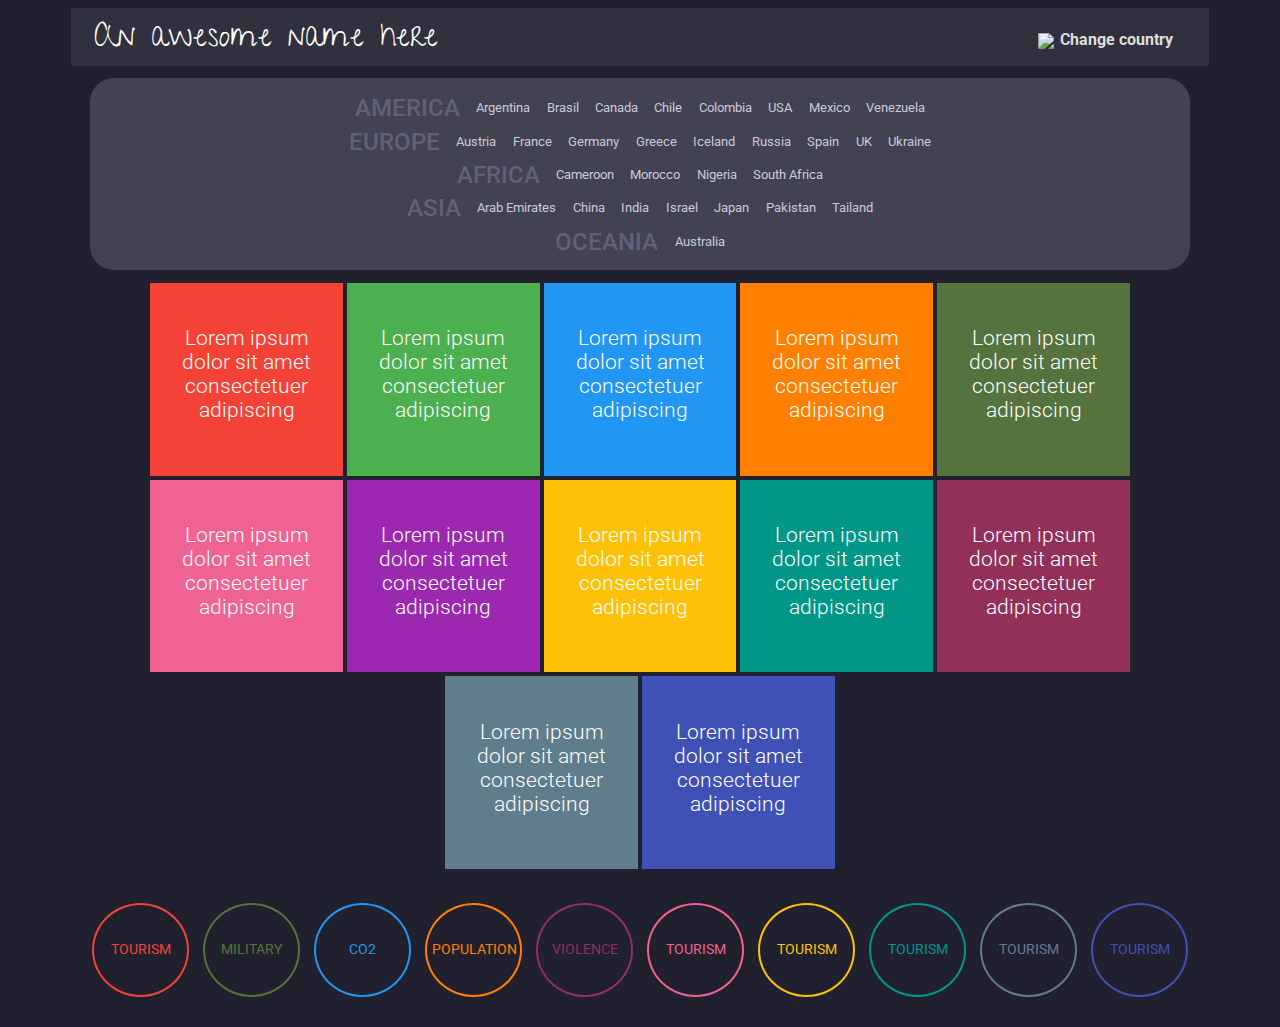
==== mockup.html @ 42cbe8e0 "mockup & style update" ====
<!DOCTYPE html>
<!--[if lt IE 7 ]><html class="ie ie6" lang="en"> <![endif]-->
<!--[if IE 7 ]><html class="ie ie7" lang="en"> <![endif]-->
<!--[if IE 8 ]><html class="ie ie8" lang="en"> <![endif]-->
<!--[if (gte IE 9)|!(IE)]><!--><html lang="en"> <!--<![endif]-->
	<head>
		<meta charset="utf-8">
		<title>::: Mockup Hackathon JakobWera :::</title>
		<meta name="description" content="">
		<meta name="author" content="">
		<meta name="viewport" content="width=device-width">
		<link rel="stylesheet" href="css/style.css">
		<link href='http://fonts.googleapis.com/css?family=Roboto:400,300,300italic,400italic,500,700,500italic,700italic' rel='stylesheet' type='text/css'>
		<link href='http://fonts.googleapis.com/css?family=Rock+Salt' rel='stylesheet' type='text/css'>
		<link href='http://fonts.googleapis.com/css?family=Give+You+Glory' rel='stylesheet' type='text/css'>
		<script type="text/javascript" language="javascript" src="js/dynamics.js"></script>
	</head>
	<body>
		<div id="mainContainer">
			<header>
				<h1>An awesome name here</h1>
				<div id="changeCountry">
					<a href="#">
						<img src="img/arrowDown.png"/>
						<p>Change country</p>
					</a>
				</div><div class="clear"></div>
			</header>

			<!-- COUNTRY BOX -->

			<div id="countryBox">
				<div class="countryTxt">
					<ul>
						<li><h2>AMERICA</h2></li>
						<li><a href="#" title="">Argentina</a></li>
						<li><a href="#" title="">Brasil</a></li>
						<li><a href="#" title="">Canada</a></li>
						<li><a href="#" title="">Chile</a></li>
						<li><a href="#" title="">Colombia</a></li>
						<li><a href="#" title="">USA</a></li>
						<li><a href="#" title="">Mexico</a></li>
						<li><a href="#" title="">Venezuela</a></li>
					</ul>
					<br>
					<ul>
						<li><h2>EUROPE</h2></li>
						<li><a href="#" title="">Austria</a></li>
						<li><a href="#" title="">France</a></li>
						<li><a href="#" title="">Germany</a></li>
						<li><a href="#" title="">Greece</a></li>
						<li><a href="#" title="">Iceland</a></li>
						<li><a href="#" title="">Russia</a></li>
						<li><a href="#" title="">Spain</a></li>
						<li><a href="#" title="">UK</a></li>
						<li><a href="#" title="">Ukraine</a></li>
					</ul>
					<br>
					<ul>
						<li><h2>AFRICA</h2></li>
						<li><a href="#" title="">Cameroon</a></li>
						<li><a href="#" title="">Morocco</a></li>
						<li><a href="#" title="">Nigeria</a></li>
						<li><a href="#" title="">South Africa</a></li>
					</ul>
					<br>
					<ul>
						<li><h2>ASIA</h2></li>
						<li><a href="#" title="">Arab Emirates</a></li>
						<li><a href="#" title="">China</a></li>
						<li><a href="#" title="">India</a></li>
						<li><a href="#" title="">Israel</a></li>
						<li><a href="#" title="">Japan</a></li>
						<li><a href="#" title="">Pakistan</a></li>
						<li><a href="#" title="">Tailand</a></li>
					</ul>
					<br>
					<ul>
						<li><h2>OCEANIA</h2></li>
						<li><a href="#" title="">Australia</a></li>
					</ul>
				</div>
			</div> 

			<div id="tileBox">
				<div class="tile" id="coral">
					<p>Lorem ipsum dolor sit amet consectetuer adipiscing</p>
				</div>
				<div class="tile" id="green">
					<p>Lorem ipsum dolor sit amet consectetuer adipiscing</p>
				</div>
				<div class="tile" id="baby">
					<p>Lorem ipsum dolor sit amet consectetuer adipiscing</p>
				</div>
				<div class="tile" id="orange">
					<p>Lorem ipsum dolor sit amet consectetuer adipiscing</p>
				</div>
				<div class="tile" id="mGreen">
					<p>Lorem ipsum dolor sit amet consectetuer adipiscing</p>
				</div>
				<div class="tile" id="pink">
					<p>Lorem ipsum dolor sit amet consectetuer adipiscing</p>
				</div>
				<div class="tile" id="purple">
					<p>Lorem ipsum dolor sit amet consectetuer adipiscing</p>
				</div>
				<div class="tile" id="yellow">
					<p>Lorem ipsum dolor sit amet consectetuer adipiscing</p>
				</div>
				<div class="tile" id="teal">
					<p>Lorem ipsum dolor sit amet consectetuer adipiscing</p>
				</div>
				<div class="tile" id="fiusha">
					<p>Lorem ipsum dolor sit amet consectetuer adipiscing</p>
				</div>
				<div class="tile" id="gray">
					<p>Lorem ipsum dolor sit amet consectetuer adipiscing</p>
				</div>
				<div class="tile" id="pBlue">
					<p>Lorem ipsum dolor sit amet consectetuer adipiscing</p>
				</div>
			</div>
			<div id="themeBox">
				<a href="#">
					<div class="theme tourism">
						<p>TOURISM</p>
					</div>
				</a>
				<a href="#">
					<div class="theme military">
						<p>MILITARY</p>
					</div>
				</a>
				<a href="#">
					<div class="theme co2">
						<p>CO2</p>
					</div>
				</a>
				<a href="#">
					<div class="theme pop">
						<p>POPULATION</p>
					</div>
				</a>
				<a href="#">
					<div class="theme violence">
						<p>VIOLENCE</p>
					</div>
				</a>
				<a href="#">
					<div class="theme themeSix">
						<p>TOURISM</p>
					</div>
				</a>
				<a href="#">
					<div class="theme themeSeven">
						<p>TOURISM</p>
					</div>
				</a>
				<a href="#">
					<div class="theme themeEight">
						<p>TOURISM</p>
					</div>
				</a>
				<a href="#">
					<div class="theme themeNine">
						<p>TOURISM</p>
					</div>
				</a>
				<a href="#">
					<div class="theme themeTen">
						<p>TOURISM</p>
					</div>
				</a>
			</div>

			<!-- SLIDING TIMELINE 

			<div id="slideWrapper">
				<div id="nineties">1990</div>
				<div id="twentyTen">2010</div>
			</div>
		
			-->
		</div>
	</body>
</html>
---- css/style.css ----
/* ===== >.< Hackathon Styles >.< ===== */

/* === GENERAL === */

body {
	background-color: #20202F;
}
h1 {
	color: #fff;
	font-family: 'Give You Glory', Georgia,sans-serif;
    font-size: 2em;
    font-weight: 300;
}
h2 {
	color: #616176;
    display: inline-block;
    font-family: "Roboto",sans-serif;
    font-size: 1.5em;
    font-weight: 500;
    vertical-align: middle;
    margin: 0;
}
a {
	text-decoration: none;
}
p {
	font-family: 'Roboto', sans-serif;
	color
}
.clear {
	clear: both;
}
/* === CONTENT === */

#mainContainer {
	width: 100%;
	margin: 0 auto;
}
header {
	background-color: #30303F;
	width: 90%;
	margin: 0 auto;
	margin: 0 auto 1%;
}
header h1 {
	float: left;
    margin: 0.5% 0 0 2%;
    width: 40%;
}
#changeCountry {
	float: right;
    margin: 0.5% 0 0;
    width: 15%;
}
#changeCountry img {
	display: inline-block;
    vertical-align: middle;
}
#changeCountry p {
	display: inline-block;
    font-weight: bold;
    margin-left: 1%;
    color: #DDD;
}
#changeCountry a:hover {
	color: #2196F3;
}

/* === COUNTRY BOX === */

#countryBox {
	background-color: #424251;
    border-radius: 24px;
    margin: 1% auto;
    padding: 1% 0;
    width: 87%;
}
.countryTxt {
	width: 90%;
	margin: 0 auto;
	text-align: center;
}
.countryTxt ul {
	display: inline-block;
    margin: 0;
    padding: 0;
    vertical-align: middle;
    width: 63%;
}
.countryTxt ul li {
	display: inline-block;
    line-height: 200%;
    margin: 0 1%;
    vertical-align: bottom;
}
.countryTxt ul li a {
	color: #CACAD8;
	font-family: "Roboto",sans-serif;
	font-size: 0.8em;
}
.countryTxt ul li a:hover {
	color: #2196F3;
}

/* ================ */

#tileBox {
	width: 90%;
	margin: 0 auto;
	text-align: center;
}
.tile {
	display: inline-block;
    height: 170px;
    padding: 1%;
    vertical-align: top;
    width: 170px;
    margin-bottom: 4px;
}
.tile p {
	color: #fff;
    font-size: 1.3em;
    font-weight: 300;
    margin: 32px auto 0;
    text-align: center;
    width: 90%;
}
#coral { background-color: #F44336; }
#green { background-color: #4CAF50; }
#baby { background-color: #2196F3; }
#orange { background-color: #FF8000; }
#mGreen { background-color: #56723D; }
#pink { background-color: #F06292; }
#purple { background-color: #9C27B0; }
#yellow { background-color: #FFC107; }
#teal { background-color: #009688; }
#fiusha { background-color: #923059; }
#gray { background-color: #607D8B; }
#pBlue { background-color: #3F51B5; }
#themeBox {
	width: 90%;
	margin: 20px auto;
	text-align: center;
}
.theme {
    border-radius: 50%;
    display: inline-block;
    margin: 10px 5px;
    padding: 22px 5px;
    text-align: center;
    vertical-align: middle;
    width: 83px;
    transition: .3s;
  -webkit-transition: .3s;
  -moz-transition: .3s;
  -o-transition: .3s;
}
.theme p {
	font-size: 0.9em;
}
.tourism {
	color: #F44336;
  	border: 2px #F44336 solid;
}
.tourism:hover {
	background-color: #F44336;
  	color: #fff
}
.military {
	color: #56723D;
  	border: 2px #56723D solid;
}
.military:hover {
	background-color: #56723D;
  	color: #fff
}
.co2 {
	color: #2196F3;
  	border: 2px #2196F3 solid;
}
.co2:hover {
	background-color: #2196F3;
  	color: #fff
}
.pop {
	color: #FF8000;
  	border: 2px #FF8000 solid;
}
.pop:hover {
	background-color: #FF8000;
  	color: #fff
}
.violence {
	color: #923059;
  	border: 2px #923059 solid;
}
.violence:hover {
	background-color: #923059;
  	color: #fff
}
.themeSix {
	color: #F06292;
  	border: 2px #F06292 solid;
}
.themeSix:hover {
	background-color: #F06292;
  	color: #fff
}
.themeSeven {
	color: #FFC107;
  	border: 2px #FFC107 solid;
}
.themeSeven:hover {
	background-color: #FFC107;
  	color: #fff
}
.themeEight {
	color: #009688;
  	border: 2px #009688 solid;
}
.themeEight:hover {
	background-color: #009688;
  	color: #fff
}
.themeNine {
	color: #607D8B;
  	border: 2px #607D8B solid;
}
.themeNine:hover {
	background-color: #607D8B;
  	color: #fff
}
.themeTen {
	color: #3F51B5;
  	border: 2px #3F51B5 solid;
}
.themeTen:hover {
	background-color: #3F51B5;
  	color: #fff
}
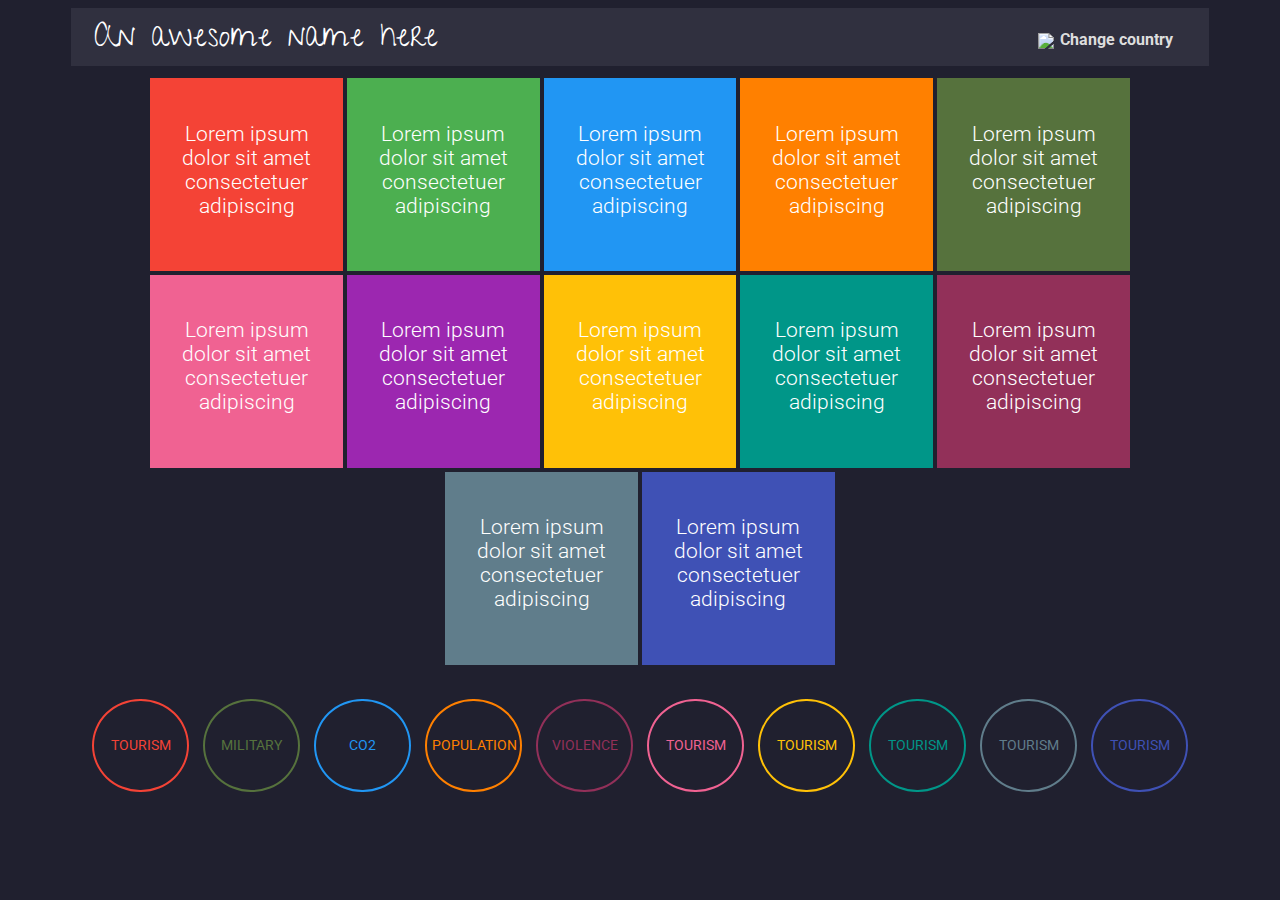
==== commit d536c346: "hide country box" ====
--- a/mockup.html
+++ b/mockup.html
@@ -27,7 +27,7 @@
 				</div><div class="clear"></div>
 			</header>
 
-			<!-- COUNTRY BOX -->
+			<!-- COUNTRY BOX 
 
 			<div id="countryBox">
 				<div class="countryTxt">
@@ -66,12 +66,12 @@
 					<br>
 					<ul>
 						<li><h2>ASIA</h2></li>
-						<li><a href="#" title="">Arab Emirates</a></li>
 						<li><a href="#" title="">China</a></li>
 						<li><a href="#" title="">India</a></li>
 						<li><a href="#" title="">Israel</a></li>
 						<li><a href="#" title="">Japan</a></li>
 						<li><a href="#" title="">Pakistan</a></li>
+						<li><a href="#" title="">Saudi Arabia</a></li>
 						<li><a href="#" title="">Tailand</a></li>
 					</ul>
 					<br>
@@ -80,7 +80,7 @@
 						<li><a href="#" title="">Australia</a></li>
 					</ul>
 				</div>
-			</div> 
+			</div> -->
 
 			<div id="tileBox">
 				<div class="tile" id="coral">
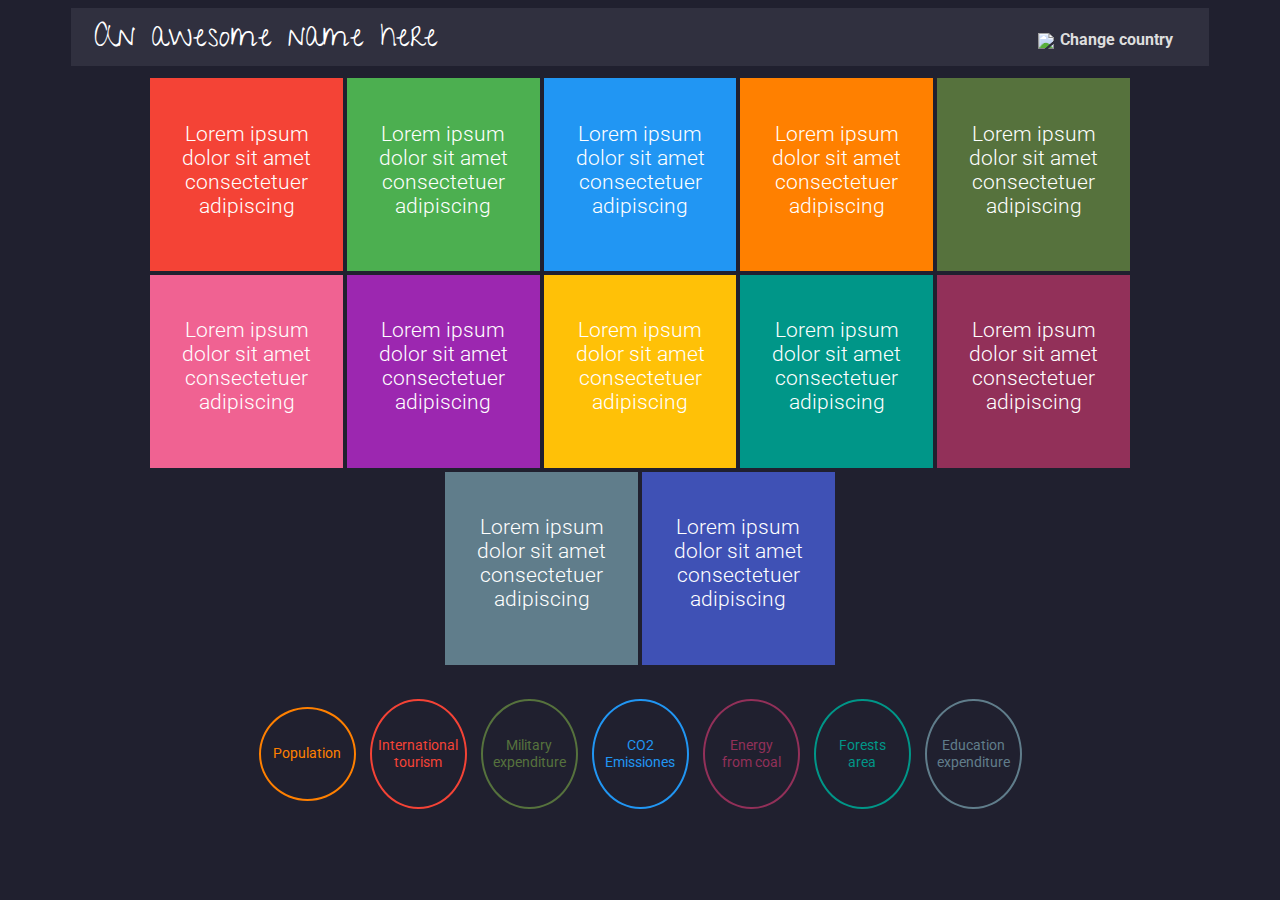
==== commit e12595b6: "theme chaos" ====
--- a/mockup.html
+++ b/mockup.html
@@ -10,21 +10,29 @@
 		<meta name="author" content="">
 		<meta name="viewport" content="width=device-width">
 		<link rel="stylesheet" href="css/style.css">
+		<link rel="stylesheet" href="css/jquery-ui.css">
 		<link href='http://fonts.googleapis.com/css?family=Roboto:400,300,300italic,400italic,500,700,500italic,700italic' rel='stylesheet' type='text/css'>
 		<link href='http://fonts.googleapis.com/css?family=Rock+Salt' rel='stylesheet' type='text/css'>
 		<link href='http://fonts.googleapis.com/css?family=Give+You+Glory' rel='stylesheet' type='text/css'>
 		<script type="text/javascript" language="javascript" src="js/dynamics.js"></script>
+		<script src="//code.jquery.com/jquery-1.10.2.js"></script>
+		<script src="//code.jquery.com/ui/1.11.2/jquery-ui.js"></script>
+		 <script>
+			$(function() {
+				$( "#slider" ).slider();
+			});
+		</script>
 	</head>
 	<body>
 		<div id="mainContainer">
 			<header>
 				<h1>An awesome name here</h1>
-				<div id="changeCountry">
-					<a href="#">
+				<a href="#">
+					<div id="changeCountry" class="chg">
 						<img src="img/arrowDown.png"/>
 						<p>Change country</p>
-					</a>
-				</div><div class="clear"></div>
+					</div><div class="clear"></div>
+				</a>
 			</header>
 
 			<!-- COUNTRY BOX 
@@ -122,65 +130,48 @@
 			</div>
 			<div id="themeBox">
 				<a href="#">
+					<div class="theme pop">
+						<p>Population</p>
+					</div>
+				</a>
+				<a href="#">
 					<div class="theme tourism">
-						<p>TOURISM</p>
+						<p>International<br>tourism</p>
 					</div>
 				</a>
 				<a href="#">
 					<div class="theme military">
-						<p>MILITARY</p>
+						<p>Military<br>expenditure</p>
 					</div>
 				</a>
 				<a href="#">
 					<div class="theme co2">
-						<p>CO2</p>
-					</div>
-				</a>
-				<a href="#">
-					<div class="theme pop">
-						<p>POPULATION</p>
+						<p>CO2<br>Emissiones</p>
 					</div>
 				</a>
 				<a href="#">
 					<div class="theme violence">
-						<p>VIOLENCE</p>
+						<p>Energy<br>from coal</p>
 					</div>
 				</a>
 				<a href="#">
-					<div class="theme themeSix">
-						<p>TOURISM</p>
+					<div class="theme forests">
+						<p>Forests<br>area</p>
 					</div>
 				</a>
 				<a href="#">
-					<div class="theme themeSeven">
-						<p>TOURISM</p>
-					</div>
-				</a>
-				<a href="#">
-					<div class="theme themeEight">
-						<p>TOURISM</p>
-					</div>
-				</a>
-				<a href="#">
-					<div class="theme themeNine">
-						<p>TOURISM</p>
-					</div>
-				</a>
-				<a href="#">
-					<div class="theme themeTen">
-						<p>TOURISM</p>
+					<div class="theme education">
+						<p>Education<br>expenditure</p>
 					</div>
 				</a>
 			</div>
 
-			<!-- SLIDING TIMELINE 
+			<!-- SLIDING TIMELINE -->
 
 			<div id="slideWrapper">
-				<div id="nineties">1990</div>
-				<div id="twentyTen">2010</div>
+				<div id="slider"></div>
 			</div>
 		
-			-->
 		</div>
 	</body>
 </html>--- a/css/style.css
+++ b/css/style.css
@@ -62,7 +62,7 @@
     margin-left: 1%;
     color: #DDD;
 }
-#changeCountry a:hover {
+.chg:hover {
 	color: #2196F3;
 }
 
@@ -198,43 +198,31 @@
 	background-color: #923059;
   	color: #fff
 }
-.themeSix {
-	color: #F06292;
-  	border: 2px #F06292 solid;
-}
-.themeSix:hover {
-	background-color: #F06292;
-  	color: #fff
-}
-.themeSeven {
-	color: #FFC107;
-  	border: 2px #FFC107 solid;
-}
-.themeSeven:hover {
-	background-color: #FFC107;
-  	color: #fff
-}
-.themeEight {
-	color: #009688;
-  	border: 2px #009688 solid;
-}
-.themeEight:hover {
-	background-color: #009688;
-  	color: #fff
-}
-.themeNine {
-	color: #607D8B;
-  	border: 2px #607D8B solid;
-}
-.themeNine:hover {
-	background-color: #607D8B;
-  	color: #fff
+.forests {
+  color: #009688;
+    border: 2px #009688 solid;
+}
+.forests:hover {
+  background-color: #009688;
+    color: #fff
+}
+.education {
+  color: #607D8B;
+    border: 2px #607D8B solid;
+}
+.education:hover {
+  background-color: #607D8B;
+    color: #fff
 }
 .themeTen {
-	color: #3F51B5;
-  	border: 2px #3F51B5 solid;
+  color: #3F51B5;
+    border: 2px #3F51B5 solid;
 }
 .themeTen:hover {
-	background-color: #3F51B5;
-  	color: #fff
+  background-color: #3F51B5;
+    color: #fff
+}
+#slideWrapper {
+  margin: 30px auto;
+  width: 70%;
 }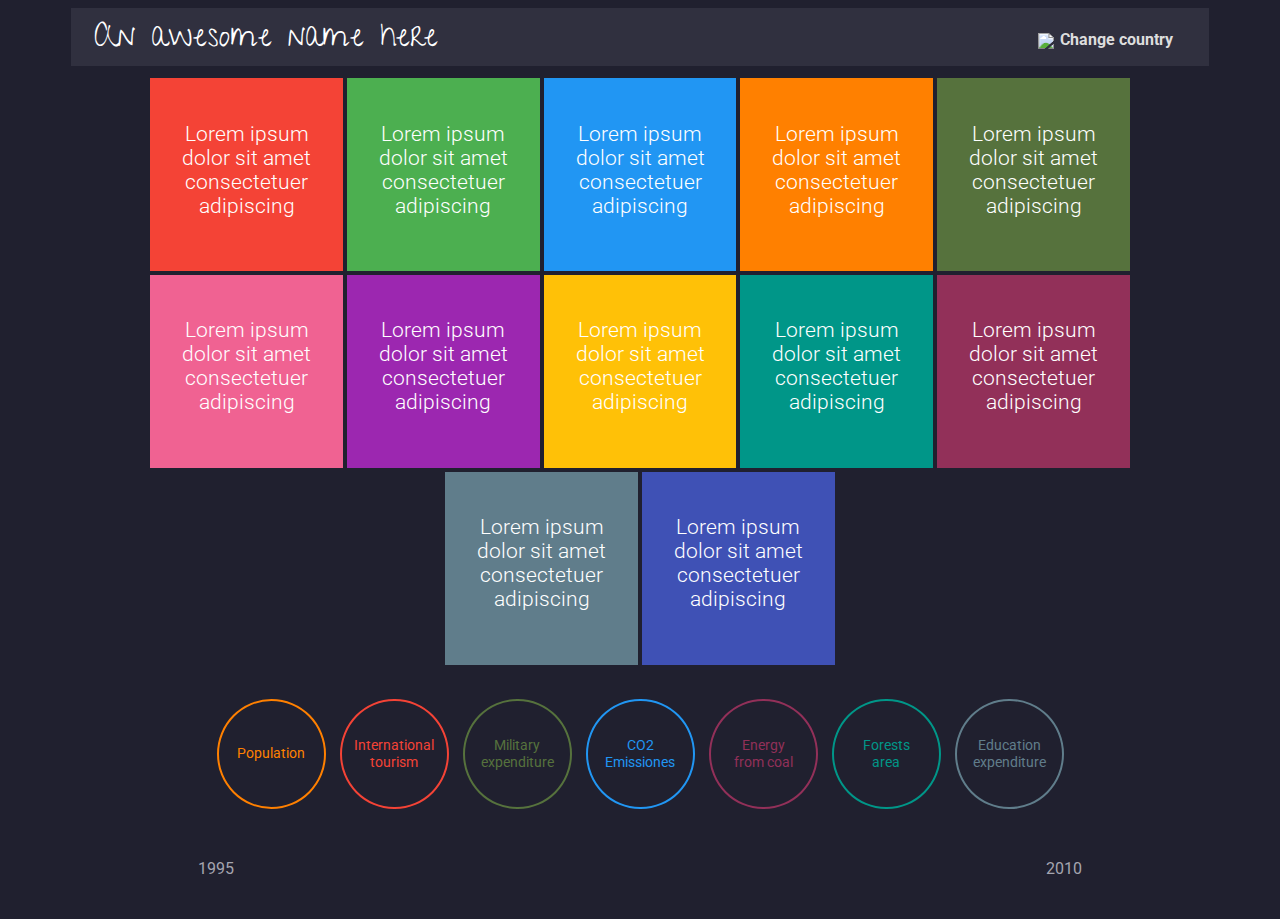
==== commit 368b6bbf: "Merge branch 'master' of github.com:WeraMorganJakobHansKoding/hackathon" ====
--- a/mockup.html
+++ b/mockup.html
@@ -170,6 +170,8 @@
 
 			<div id="slideWrapper">
 				<div id="slider"></div>
+				<div class="oldTimes">1995</div>
+				<div class="newTimes">2010</div>
 			</div>
 		
 		</div>
--- a/css/style.css
+++ b/css/style.css
@@ -149,7 +149,7 @@
     padding: 22px 5px;
     text-align: center;
     vertical-align: middle;
-    width: 83px;
+    width: 95px;
     transition: .3s;
   -webkit-transition: .3s;
   -moz-transition: .3s;
@@ -160,15 +160,15 @@
 }
 .tourism {
 	color: #F44336;
-  	border: 2px #F44336 solid;
+  border: 2px #F44336 solid;
 }
 .tourism:hover {
 	background-color: #F44336;
-  	color: #fff
+  color: #fff
 }
 .military {
 	color: #56723D;
-  	border: 2px #56723D solid;
+  border: 2px #56723D solid;
 }
 .military:hover {
 	background-color: #56723D;
@@ -176,53 +176,66 @@
 }
 .co2 {
 	color: #2196F3;
-  	border: 2px #2196F3 solid;
+  border: 2px #2196F3 solid;
 }
 .co2:hover {
 	background-color: #2196F3;
-  	color: #fff
+  color: #fff
 }
 .pop {
 	color: #FF8000;
-  	border: 2px #FF8000 solid;
+  border: 2px #FF8000 solid;
+  padding: 30px 5px;
 }
 .pop:hover {
 	background-color: #FF8000;
-  	color: #fff
+  color: #fff
 }
 .violence {
 	color: #923059;
-  	border: 2px #923059 solid;
+  border: 2px #923059 solid;
 }
 .violence:hover {
 	background-color: #923059;
-  	color: #fff
+  color: #fff
 }
 .forests {
   color: #009688;
-    border: 2px #009688 solid;
+  border: 2px #009688 solid;
 }
 .forests:hover {
   background-color: #009688;
-    color: #fff
+  color: #fff
 }
 .education {
   color: #607D8B;
-    border: 2px #607D8B solid;
+  border: 2px #607D8B solid;
 }
 .education:hover {
   background-color: #607D8B;
-    color: #fff
+  color: #fff
 }
 .themeTen {
   color: #3F51B5;
-    border: 2px #3F51B5 solid;
+  border: 2px #3F51B5 solid;
 }
 .themeTen:hover {
   background-color: #3F51B5;
-    color: #fff
+  color: #fff
 }
 #slideWrapper {
-  margin: 30px auto;
+  margin: 30px auto 100px;
   width: 70%;
+}
+.oldTimes,
+.newTimes {
+  font-family: "Roboto",sans-serif;
+  color: #a5a5af;
+  margin-top: 10px;
+}
+.oldTimes {
+  float: left;
+}
+.newTimes {
+  float: right;
 }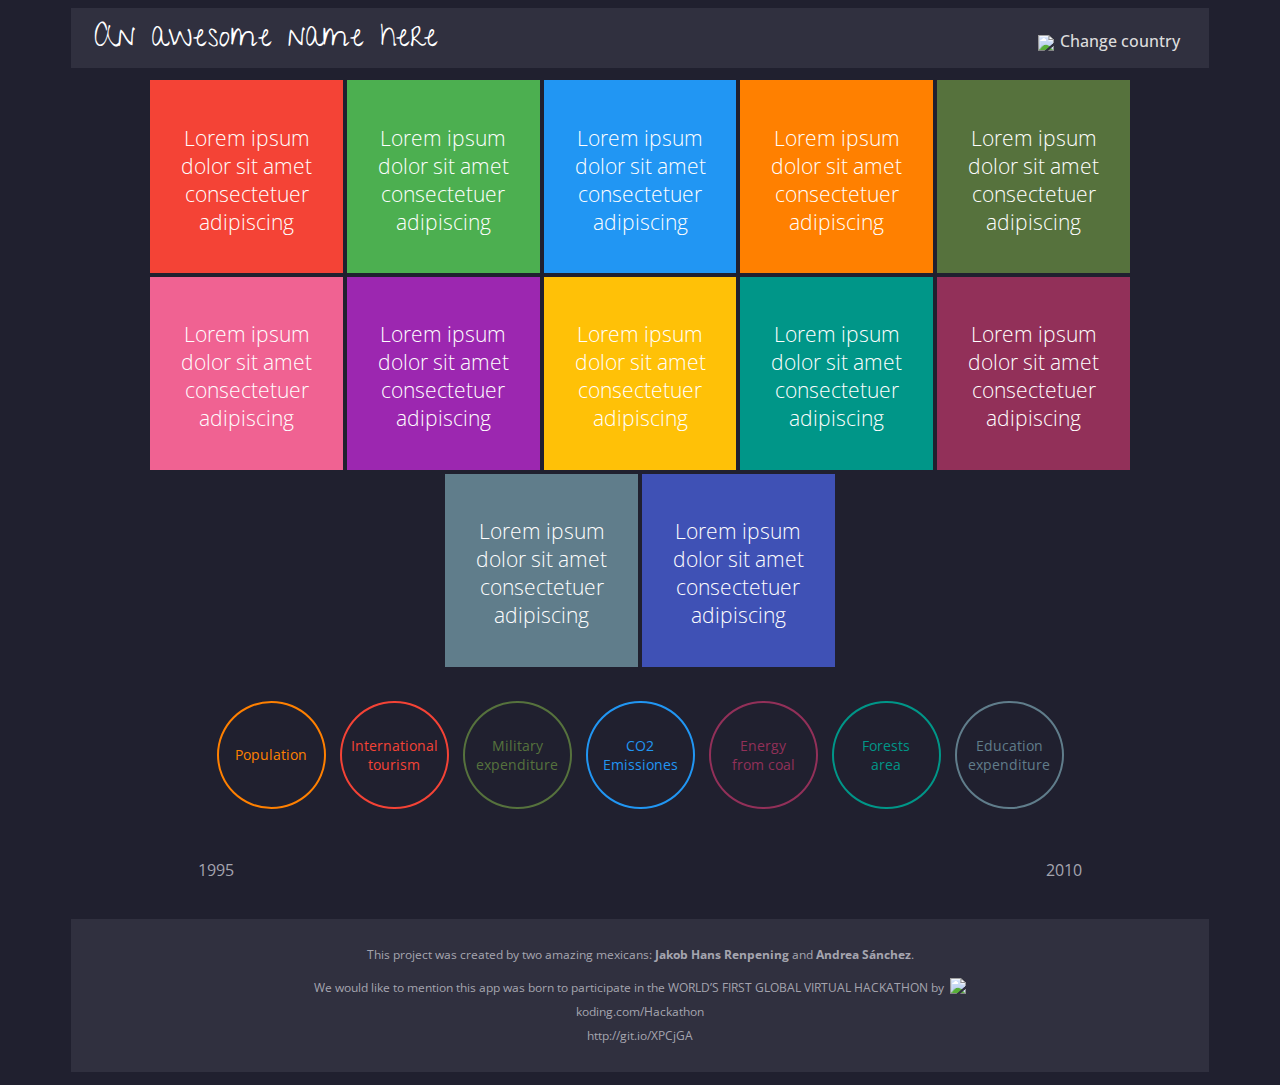
==== commit 03a15104: "footer update 2" ====
--- a/mockup.html
+++ b/mockup.html
@@ -11,6 +11,7 @@
 		<meta name="viewport" content="width=device-width">
 		<link rel="stylesheet" href="css/style.css">
 		<link rel="stylesheet" href="css/jquery-ui.css">
+		<link href='http://fonts.googleapis.com/css?family=Open+Sans:400,300,300italic,600,700,400italic,600italic,700italic' rel='stylesheet' type='text/css'>
 		<link href='http://fonts.googleapis.com/css?family=Roboto:400,300,300italic,400italic,500,700,500italic,700italic' rel='stylesheet' type='text/css'>
 		<link href='http://fonts.googleapis.com/css?family=Rock+Salt' rel='stylesheet' type='text/css'>
 		<link href='http://fonts.googleapis.com/css?family=Give+You+Glory' rel='stylesheet' type='text/css'>
@@ -173,7 +174,16 @@
 				<div class="oldTimes">1995</div>
 				<div class="newTimes">2010</div>
 			</div>
-		
+			<footer>
+				<p>This project was created by two amazing mexicans: <a class="link" href="http://twitter.com/jakobhans" title="Follow me!" target="_blank"><strong>Jakob Hans Renpening</strong></a> and <a class="link" href="http://twitter.com/faith_k_a" title="Follow me!" target="_blank"><strong>Andrea Sánchez</strong></a>.
+				<br><br>
+				We would like to mention this app was born to participate in the <a class="link" href="http://koding.com/Hackathon" target="_blank">WORLD’S FIRST GLOBAL VIRTUAL HACKATHON</a> by&nbsp;&nbsp;<a href="http://koding.com" target="_blank"><img src="img/koding-logo.png" width="50"></a>
+				<br><br>
+				<a class="link" href="http://koding.com/Hackathon" target="_blank">koding.com/Hackathon</a>
+				<br><br>
+				<a href="http://git.io/XPCjGA" target="_blank" class="link">http://git.io/XPCjGA</a> 
+				</p>
+			</footer>
 		</div>
 	</body>
 </html>--- a/css/style.css
+++ b/css/style.css
@@ -14,7 +14,7 @@
 h2 {
 	color: #616176;
     display: inline-block;
-    font-family: "Roboto",sans-serif;
+    font-family: 'Open Sans', sans-serif;
     font-size: 1.5em;
     font-weight: 500;
     vertical-align: middle;
@@ -24,7 +24,7 @@
 	text-decoration: none;
 }
 p {
-	font-family: 'Roboto', sans-serif;
+	font-family: 'Open Sans', sans-serif;
 	color
 }
 .clear {
@@ -39,7 +39,6 @@
 header {
 	background-color: #30303F;
 	width: 90%;
-	margin: 0 auto;
 	margin: 0 auto 1%;
 }
 header h1 {
@@ -58,7 +57,7 @@
 }
 #changeCountry p {
 	display: inline-block;
-    font-weight: bold;
+    font-weight: 500;
     margin-left: 1%;
     color: #DDD;
 }
@@ -95,7 +94,7 @@
 }
 .countryTxt ul li a {
 	color: #CACAD8;
-	font-family: "Roboto",sans-serif;
+	font-family: 'Open Sans', sans-serif;
 	font-size: 0.8em;
 }
 .countryTxt ul li a:hover {
@@ -146,7 +145,7 @@
     border-radius: 50%;
     display: inline-block;
     margin: 10px 5px;
-    padding: 22px 5px;
+    padding: 19px 5px;
     text-align: center;
     vertical-align: middle;
     width: 95px;
@@ -185,7 +184,7 @@
 .pop {
 	color: #FF8000;
   border: 2px #FF8000 solid;
-  padding: 30px 5px;
+  padding: 28px 5px;
 }
 .pop:hover {
 	background-color: #FF8000;
@@ -229,7 +228,7 @@
 }
 .oldTimes,
 .newTimes {
-  font-family: "Roboto",sans-serif;
+  font-family: 'Open Sans', sans-serif;
   color: #a5a5af;
   margin-top: 10px;
 }
@@ -238,4 +237,27 @@
 }
 .newTimes {
   float: right;
+}
+
+/* === FOOTER === */
+
+footer {
+  background-color: #30303F;
+  width: 90%;
+  margin: 0 auto 1%;
+  padding: 20px 0;
+}
+footer p {
+  color: #a5a5af;
+  font-size: 0.75em;
+  text-align: center;
+  margin: 10px;
+  line-height: 100%;
+}
+footer img {
+  margin-top: 5px;
+  vertical-align: bottom;
+}
+.link {
+  color: #a5a5af;
 }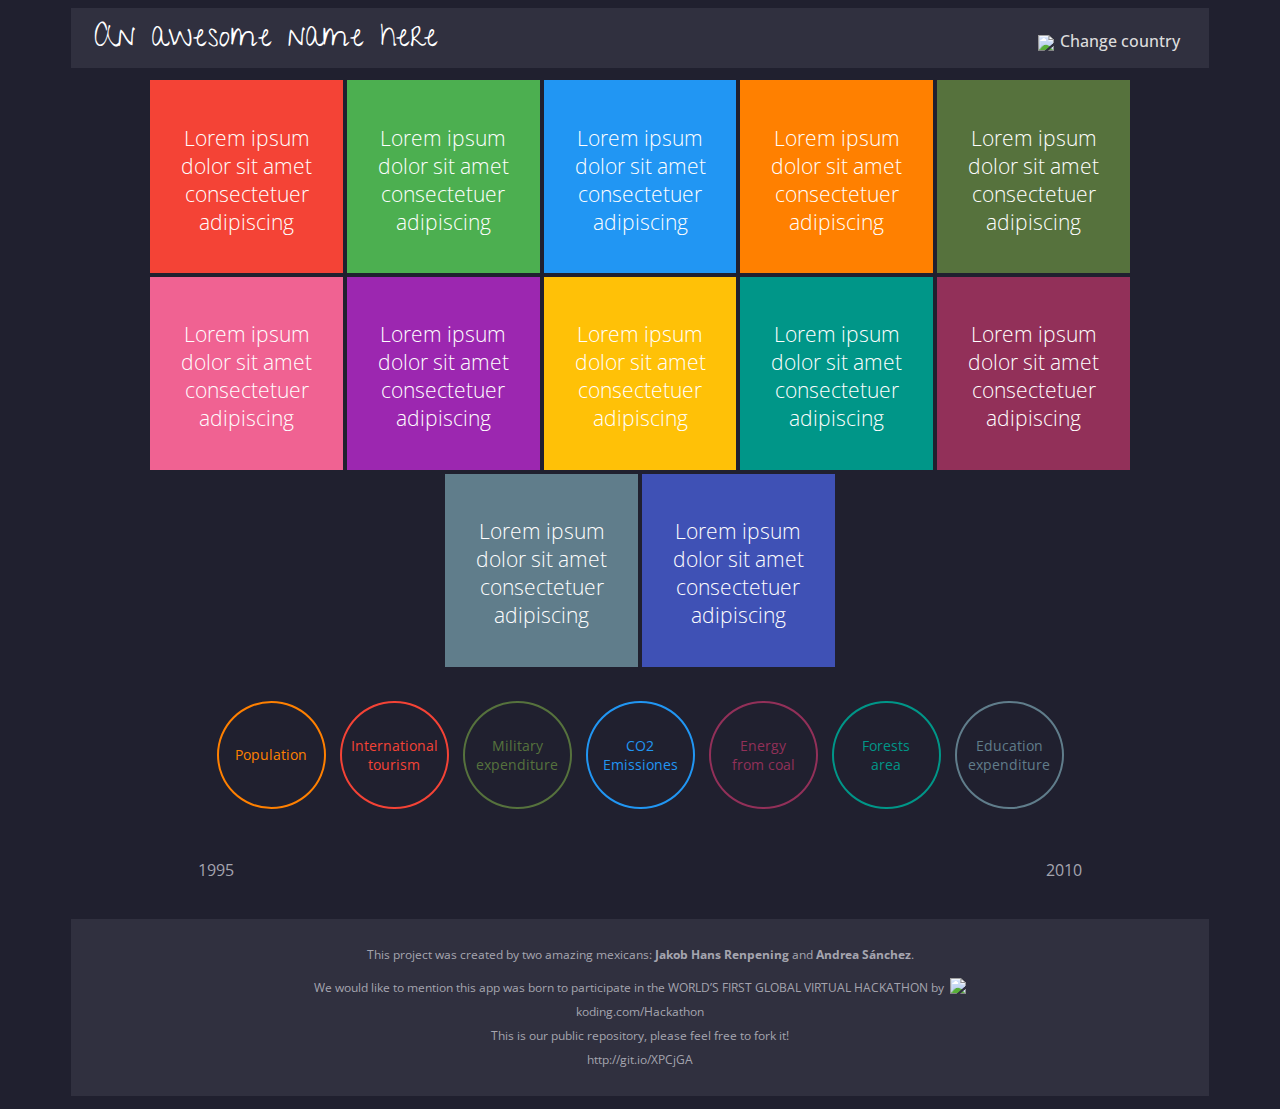
==== commit b7687a51: "Merge branch 'master' of github.com:WeraMorganJakobHansKoding/hackathon" ====
--- a/mockup.html
+++ b/mockup.html
@@ -181,6 +181,7 @@
 				<br><br>
 				<a class="link" href="http://koding.com/Hackathon" target="_blank">koding.com/Hackathon</a>
 				<br><br>
+				This is our public repository, please feel free to fork it!<br><br>
 				<a href="http://git.io/XPCjGA" target="_blank" class="link">http://git.io/XPCjGA</a> 
 				</p>
 			</footer>
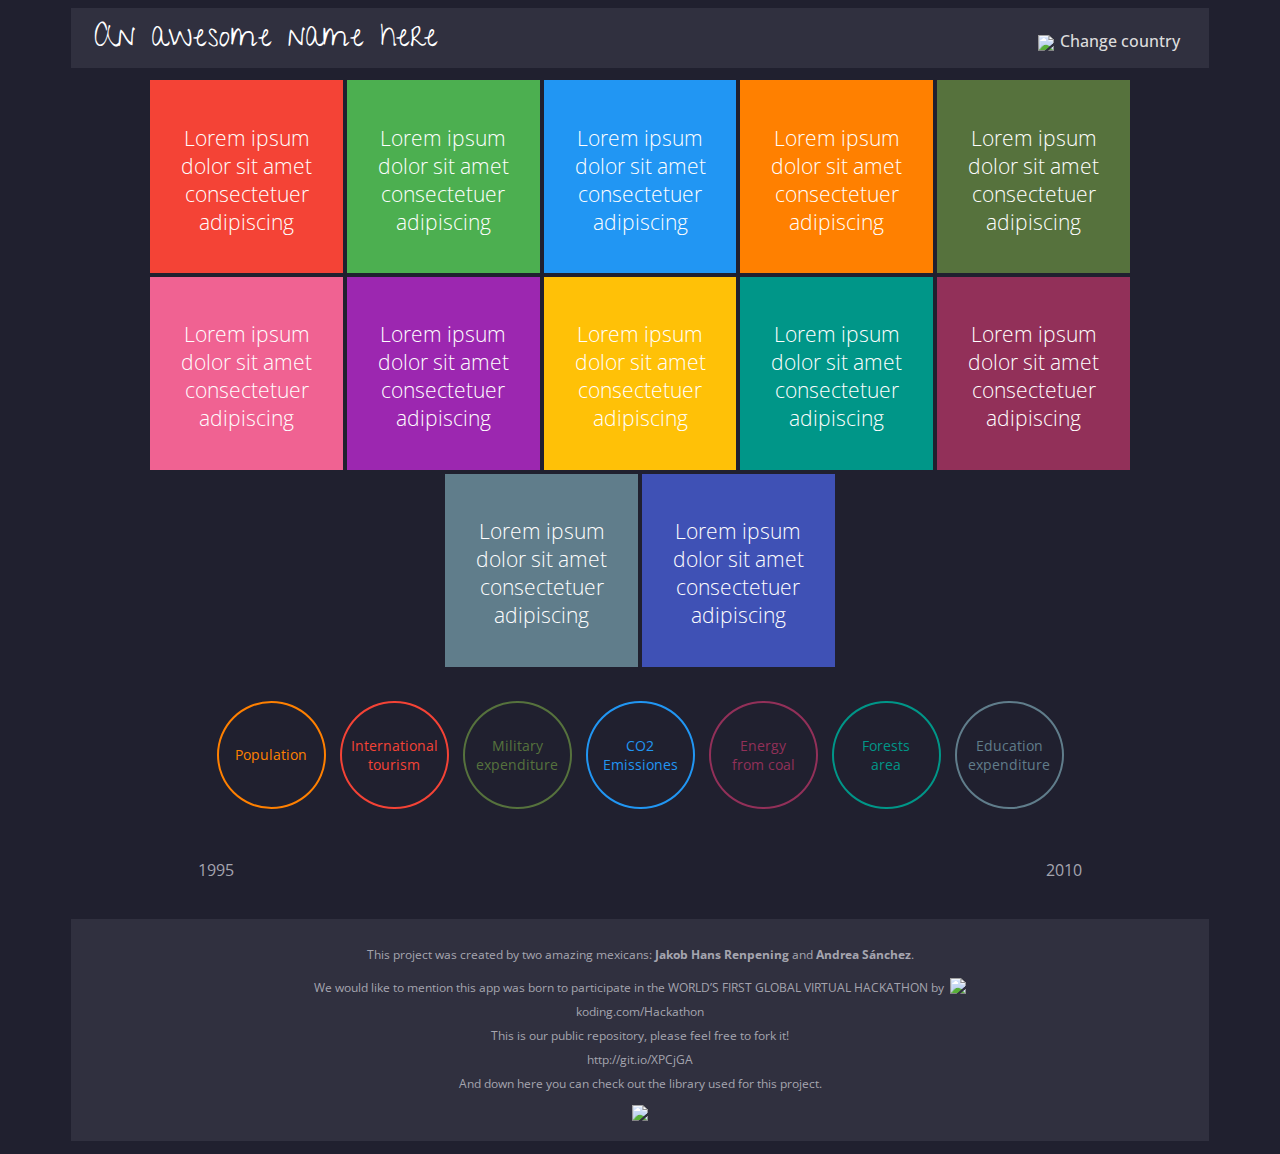
==== commit 30779f7c: "library box n badge img" ====
--- a/mockup.html
+++ b/mockup.html
@@ -182,8 +182,21 @@
 				<a class="link" href="http://koding.com/Hackathon" target="_blank">koding.com/Hackathon</a>
 				<br><br>
 				This is our public repository, please feel free to fork it!<br><br>
-				<a href="http://git.io/XPCjGA" target="_blank" class="link">http://git.io/XPCjGA</a> 
+				<a href="http://git.io/XPCjGA" target="_blank" class="link">http://git.io/XPCjGA</a><br><br> 
+				And down here you can check out the library used for this project.
 				</p>
+				<center><a href="#"><img src="img/arrowDown.png"/></a></center>
+
+				<!-- LIBRARY BOX 
+
+				<div id="libWrap">
+					<a href="http://quandl.com" target="_blank"><div class="lib">quandl.com</div></a>
+					<a href="http://jqueryui.com" target="_blank"><div class="lib">jqueryui.com</div></a>
+					<a href="http://github.com/DannyBen/php-quandl" target="_blank"><div class="lib">github.com/DannyBen/php-quandl</div></a>
+					<a href="http://jquery.com" target="_blank"><div class="lib">jquery.com</div></a>
+					<a href="http://smarty.net" target="_blank"><div class="lib">smarty.net</div></a>
+					<a href="http://github.com" target="_blank"><div class="lib">github.com</div></a>
+				</div> -->
 			</footer>
 		</div>
 	</body>
--- a/css/style.css
+++ b/css/style.css
@@ -260,4 +260,23 @@
 }
 .link {
   color: #a5a5af;
+}
+
+/* === LIBRARY BOX === */
+
+#libWrap {
+  width: 90%;
+  margin: 0 auto;
+  text-align: center;
+  margin: 50px auto 20px;
+} 
+.lib {
+  display: inline-block;
+  vertical-align: top;
+  border: 2px solid #607d8b;
+  padding: 10px;
+  color: #607d8b;
+  font-family: 'Open Sans', sans-serif;
+  font-size: 0.8em;
+  margin: 10px;
 }